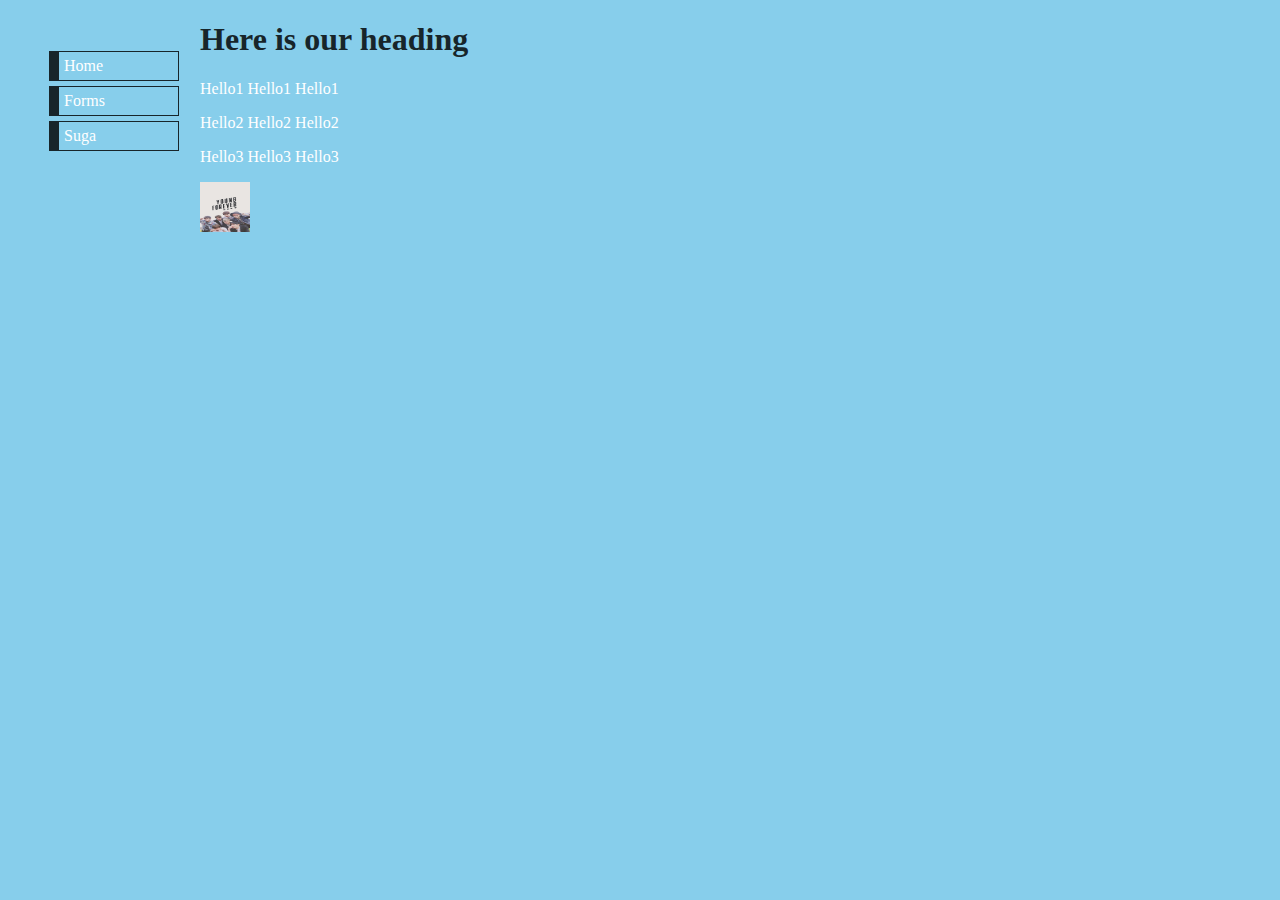
==== index.html @ 4785999b "My first page" ====
<!DOCTYPE html>
<html>
  <head>
    <meta charset="utf-8">
    <link rel="stylesheet" type="text/css" href="styles.css">
    <ul class="navbar">
    	<li><a href="index.html">Home</a></li>
    	<li><a href="forms.html">Forms</a></li>
    	<li><a href="http://bts.ibighit.com/">Suga</a></li>
    </ul>
    <h1>Here is our heading</h1>
  </head>
  <body>
    <p>Hello1 Hello1 Hello1</p>
    <p>Hello2 Hello2 Hello2</p>
    <p>Hello3 Hello3 Hello3</p>
    <img src="bts.jpg">
  </body>
</html>
---- styles.css ----
body {
  margin-left: 200px;
  background-color: skyblue;
  color: white;
}

ul.navbar {
  position: absolute;
  top: 30px;
  left: 9px;
  width: 130px;
  list-style-type: none;
}
h1 {
	color: #17252a;

}
ul.navbar li {
  margin: 5px 0;
  padding: 5px;
  border-right: 1px solid #17252a;
  border-top: 1px solid #17252a;
  border-left: 10px solid #17252a;
  border-bottom: 1px solid #17252a;
}

ul.navbar a {
  text-decoration: none;
}
a:link{
	color: white;
}
a:visited{
	color: white;
}
img{
	width: 50px;
	height: 50px;
}
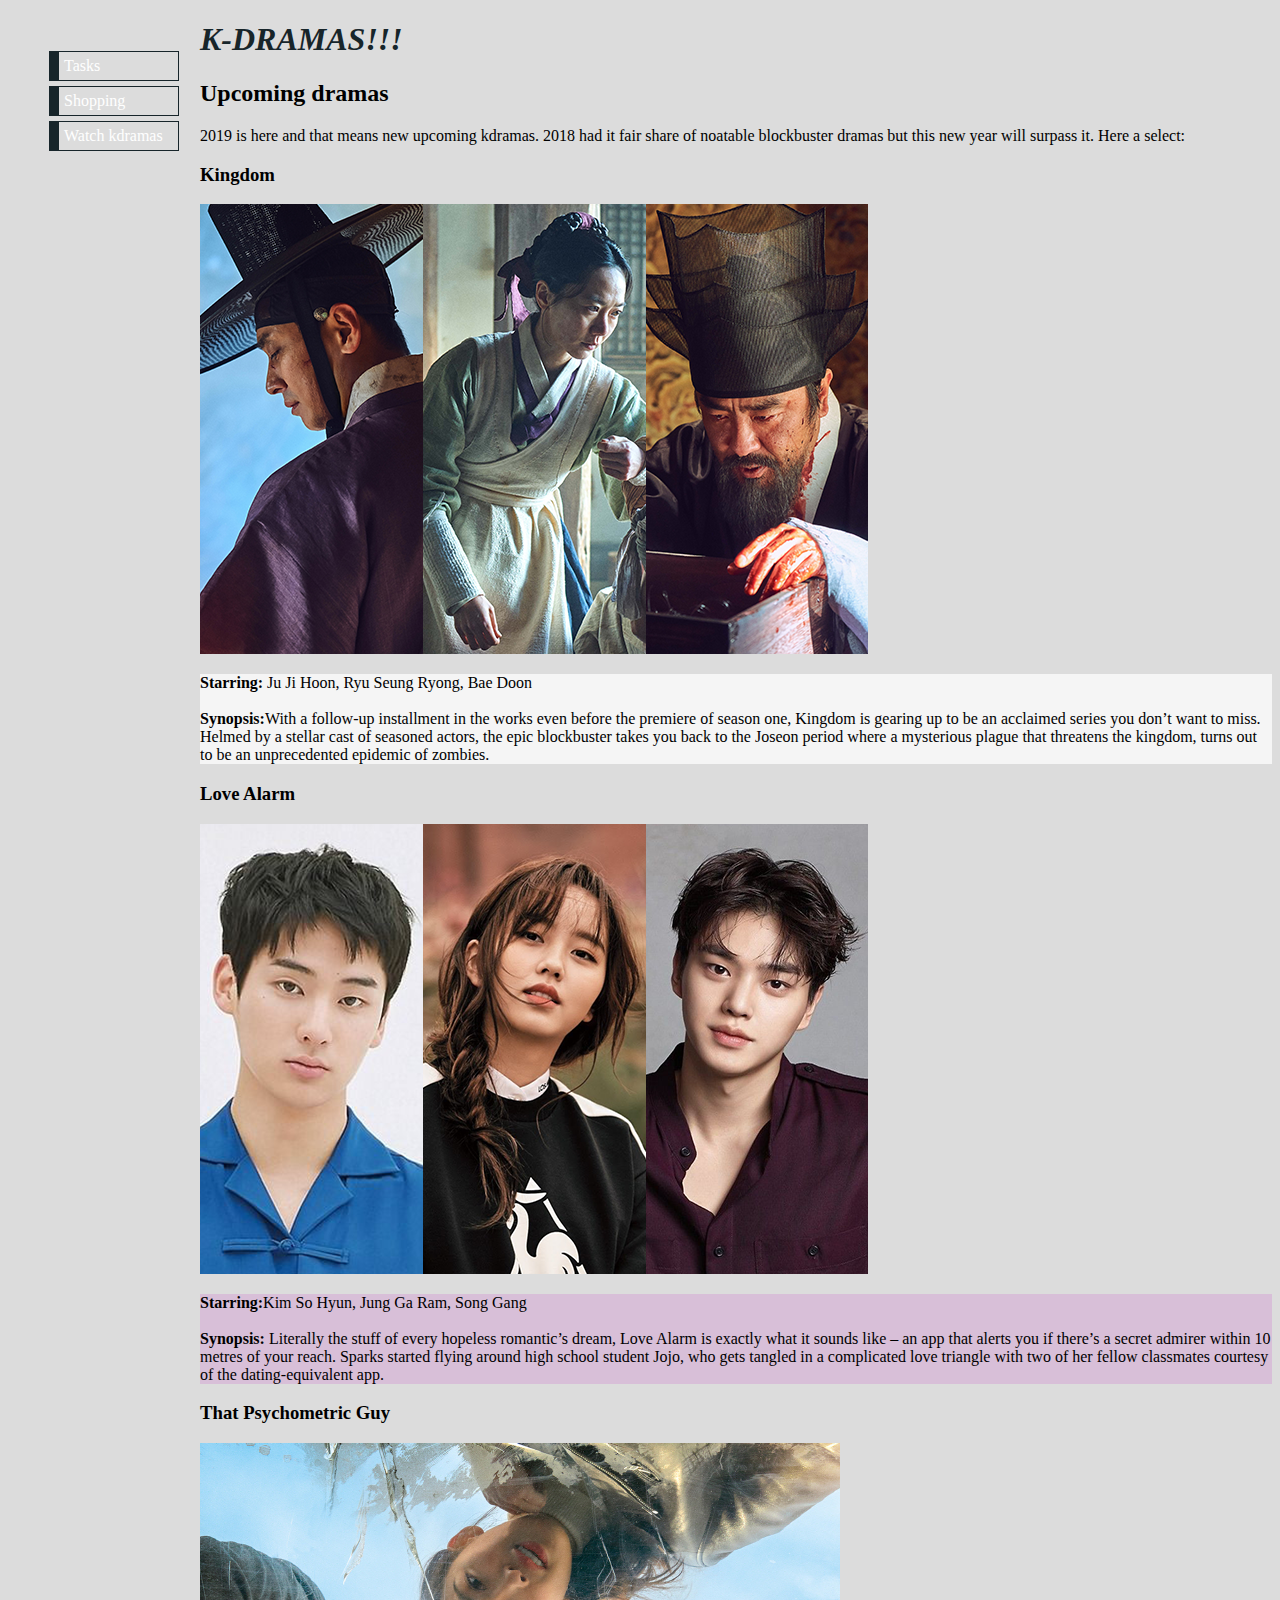
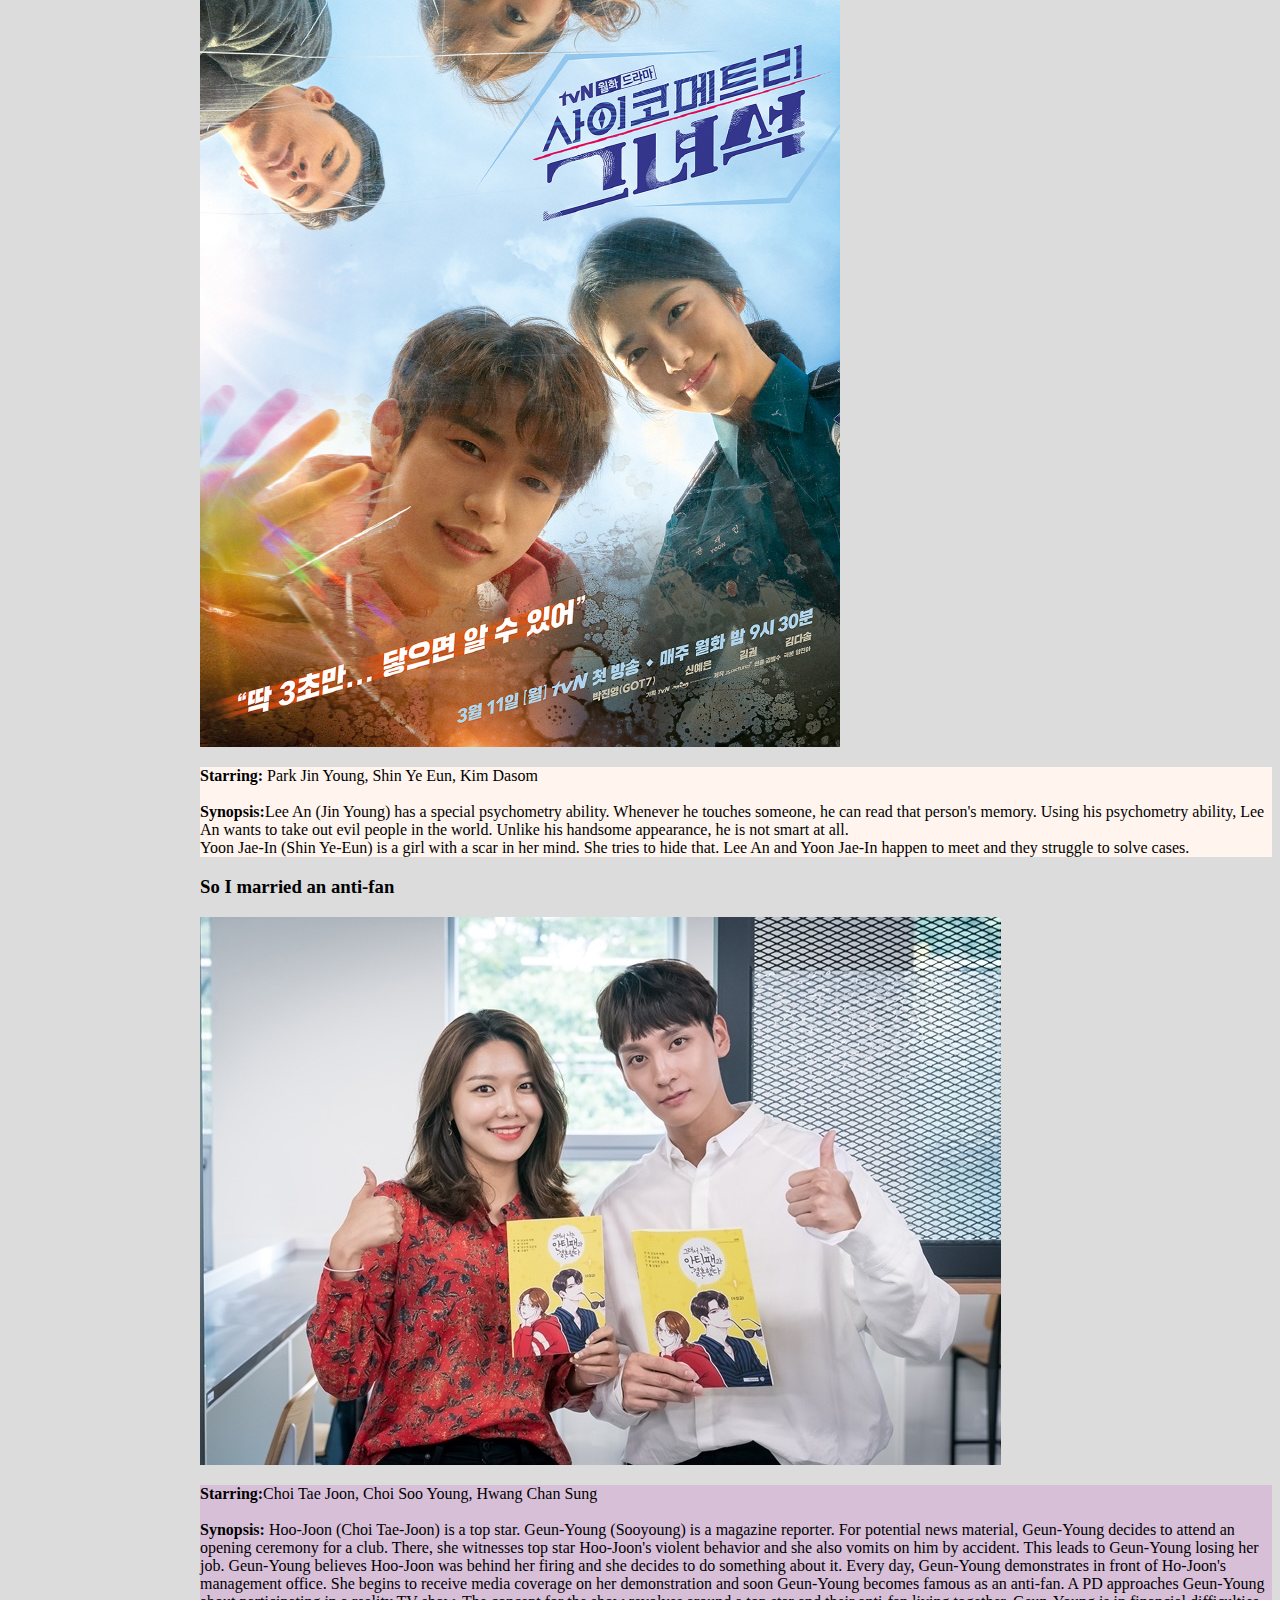
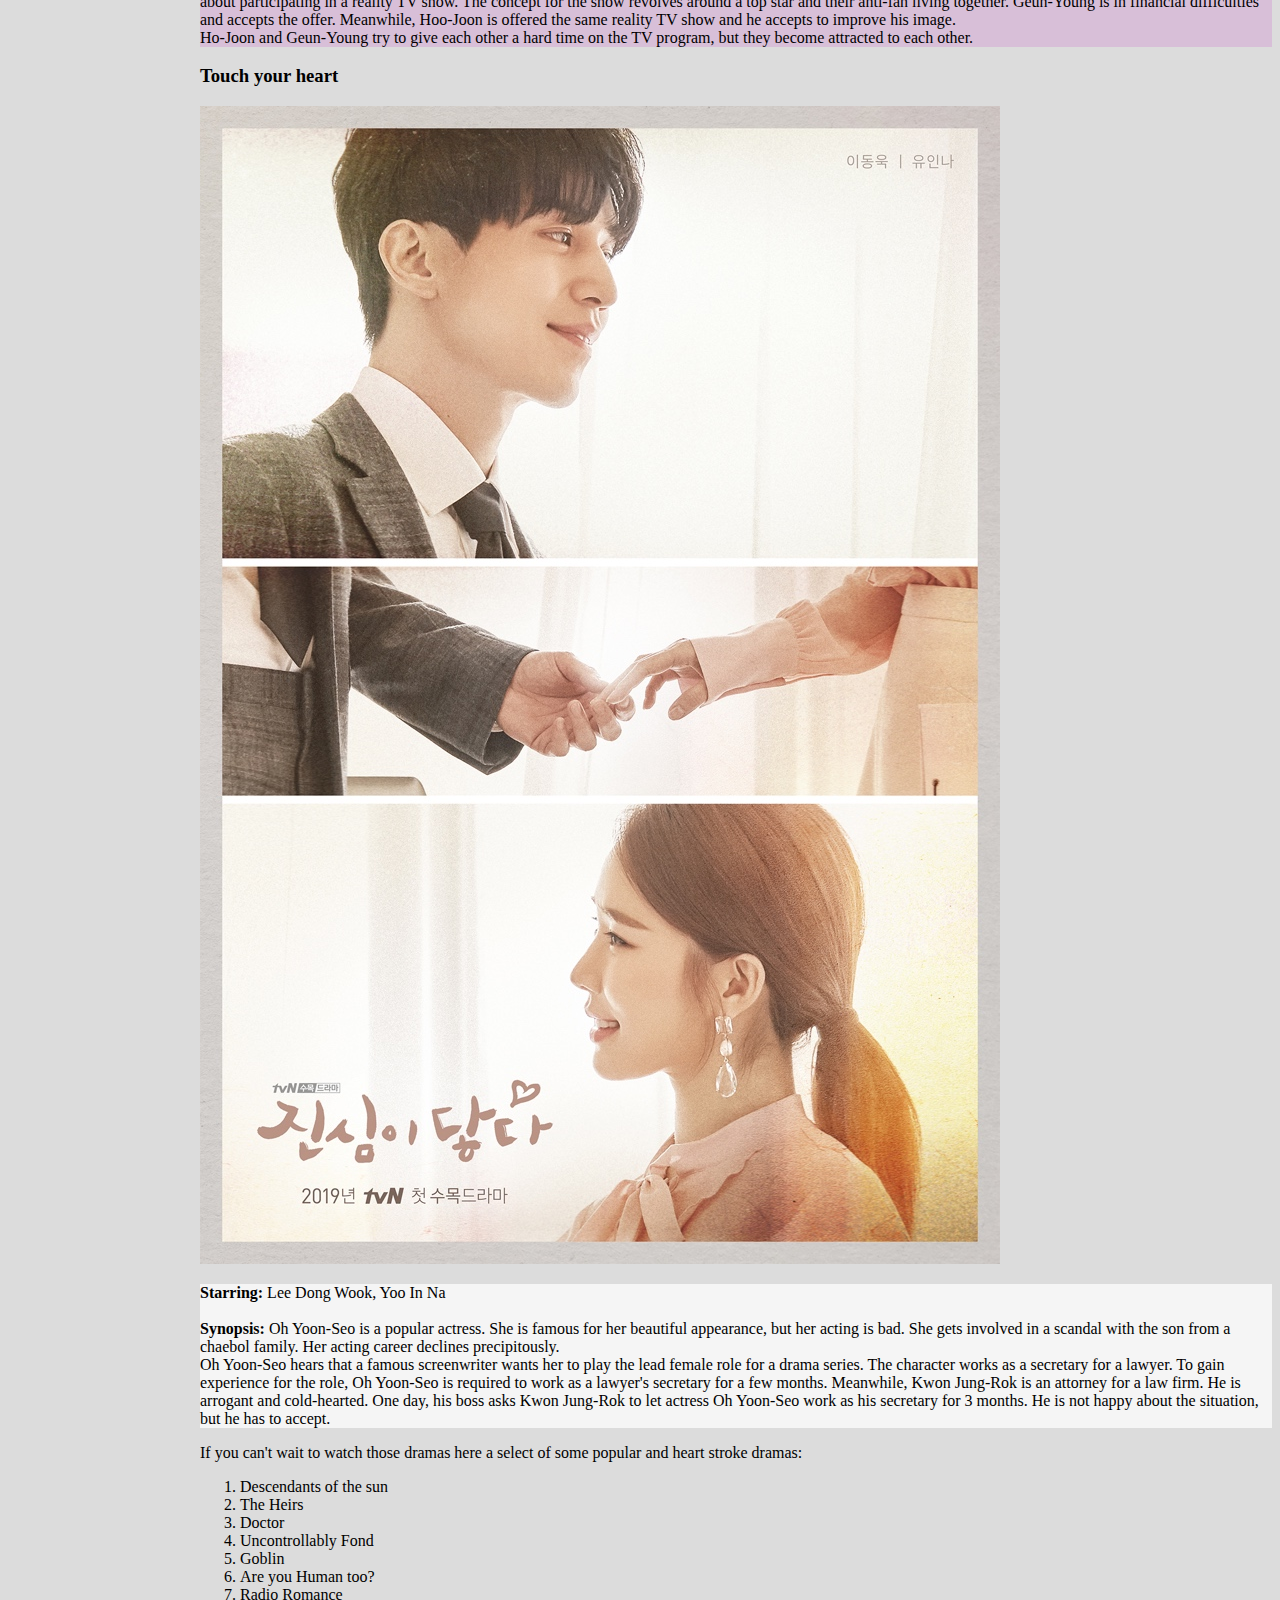
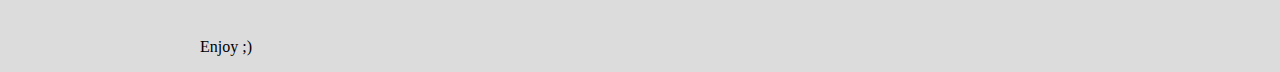
==== commit 91c162c3: "Homework done" ====
--- a/index.html
+++ b/index.html
@@ -2,18 +2,69 @@
 <html>
   <head>
     <meta charset="utf-8">
-    <link rel="stylesheet" type="text/css" href="styles.css">
+    <link rel="stylesheet" type="text/css" href="style.css">
     <ul class="navbar">
-    	<li><a href="index.html">Home</a></li>
-    	<li><a href="forms.html">Forms</a></li>
-    	<li><a href="http://bts.ibighit.com/">Suga</a></li>
+    	<!--<li><a href="index.html">Home</a></li>-->
+      <li><a href="tasks.html">Tasks</a></li>
+    	<li><a href="shopping.html">Shopping</a></li>
+    	<li><a href="https://www.ondramanice.ch/">Watch kdramas</a></li>
     </ul>
-    <h1>Here is our heading</h1>
+    <h1>K-DRAMAS!!!</h1>
   </head>
   <body>
-    <p>Hello1 Hello1 Hello1</p>
-    <p>Hello2 Hello2 Hello2</p>
-    <p>Hello3 Hello3 Hello3</p>
-    <img src="bts.jpg">
+    <h2>Upcoming dramas</h2>
+    2019 is here and that means new upcoming kdramas. 2018 had it fair share of noatable blockbuster dramas but this new year will surpass it. 
+    Here a select:
+    <h3>Kingdom</h3>
+      <p><img src="kingdom.png" ></p>
+    <div class="firstP">      
+      <p><strong>Starring: </strong> Ju Ji Hoon, Ryu Seung Ryong, Bae Doon
+    <br><br><strong>Synopsis:</strong>With a follow-up installment in the works even before the premiere of season one, Kingdom is gearing up to be an acclaimed series you don’t want to miss. Helmed by a stellar cast of seasoned actors, the epic blockbuster takes you back to the Joseon period where a mysterious plague that threatens the kingdom, turns out to be an unprecedented epidemic of zombies.</p>
+    </div>
+    <h3>Love Alarm</h3>
+    <img src="love_alarm.png">
+    <div class="secondP">
+    <p><strong>Starring:</strong>Kim So Hyun, Jung Ga Ram, Song Gang
+    <br><br><strong>Synopsis: </strong>Literally the stuff of every hopeless romantic’s dream, Love Alarm is exactly what it sounds like – an app that alerts you if there’s a secret admirer within 10 metres of your reach. Sparks started flying around high school student Jojo, who gets tangled in a complicated love triangle with two of her fellow classmates courtesy of the dating-equivalent app.</p>
+  </div>
+  <h3>That Psychometric Guy</h3>
+  <p><img src="psychometric.jpg"></p>
+    <div class="thirdP">
+      <p><strong>Starring: </strong>Park Jin Young, Shin Ye Eun, Kim Dasom
+    <br><br><strong>Synopsis:</strong>Lee An (Jin Young) has a special psychometry ability. Whenever he touches someone, he can read that person's memory. Using his psychometry ability, Lee An wants to take out evil people in the world. Unlike his handsome appearance, he is not smart at all.
+    <br>Yoon Jae-In (Shin Ye-Eun) is a girl with a scar in her mind. She tries to hide that. Lee An and Yoon Jae-In happen to meet and they struggle to solve cases.</p>
+    </div>
+    <h3>So I married an anti-fan</h3>
+    <img src="anti_fan.jpg">
+    <div class="secondP">
+      <p><strong>Starring:</strong>Choi Tae Joon, Choi Soo Young, Hwang Chan Sung
+        <br><br><strong>Synopsis:</strong>
+        Hoo-Joon (Choi Tae-Joon) is a top star. Geun-Young (Sooyoung) is a magazine reporter. For potential news material, Geun-Young decides to attend an opening ceremony for a club. There, she witnesses top star Hoo-Joon's violent behavior and she also vomits on him by accident. This leads to Geun-Young losing her job. Geun-Young believes Hoo-Joon was behind her firing and she decides to do something about it. Every day, Geun-Young demonstrates in front of Ho-Joon's management office. She begins to receive media coverage on her demonstration and soon Geun-Young becomes famous as an anti-fan. A PD approaches Geun-Young about participating in a reality TV show. The concept for the show revolves around a top star and their anti-fan living together. Geun-Young is in financial difficulties and accepts the offer. Meanwhile, Hoo-Joon is offered the same reality TV show and he accepts to improve his image.
+        <br>Ho-Joon and Geun-Young try to give each other a hard time on the TV program, but they become attracted to each other.
+      </p>
+    </div>
+    <h3>Touch your heart</h3>
+    <img src="heart.jpg">
+    <div class="firstP">
+      <p><strong>Starring:</strong> Lee Dong Wook, Yoo In Na
+      <br><br><strong>Synopsis:</strong>
+        Oh Yoon-Seo is a popular actress. She is famous for her beautiful appearance, but her acting is bad. She gets involved in a scandal with the son from a chaebol family. Her acting career declines precipitously.
+        <br>Oh Yoon-Seo hears that a famous screenwriter wants her to play the lead female role for a drama series. The character works as a secretary for a lawyer. To gain experience for the role, Oh Yoon-Seo is required to work as a lawyer's secretary for a few months. Meanwhile, Kwon Jung-Rok is an attorney for a law firm. He is arrogant and cold-hearted. One day, his boss asks Kwon Jung-Rok to let actress Oh Yoon-Seo work as his secretary for 3 months. He is not happy about the situation, but he has to accept.
+      </p>
+    </div>
+    <div>
+      <p>If you can't wait to watch those dramas here a select of some popular and heart stroke dramas:
+        <ol>
+          <li>Descendants of the sun</li>
+          <li>The Heirs</li>
+          <li>Doctor</li>
+          <li>Uncontrollably Fond</li>
+          <li>Goblin</li>
+          <li>Are you Human too?</li>
+          <li>Radio Romance</li>
+        </ol>
+        <br>Enjoy ;)
+      </p>
+    </div>
   </body>
 </html>--- a/style.css
+++ b/style.css
@@ -0,0 +1,44 @@
+body {
+  margin-left: 200px;
+  background-color: gainsboro;
+  color: black;
+}
+div.firstP p{
+  background-color:  whitesmoke;
+}
+div.secondP p{
+  background-color: thistle;
+}
+div.thirdP p{
+  background-color: seashell;
+}
+ul.navbar {
+  position: absolute;
+  top: 30px;
+  left: 9px;
+  width: 130px;
+  list-style-type: none;
+}
+h1 {
+  color: #17252a;
+  font-style: italic;
+
+}
+ul.navbar li {
+  margin: 5px 0;
+  padding: 5px;
+  border-right: 1px solid #17252a;
+  border-top: 1px solid #17252a;
+  border-left: 10px solid #17252a;
+  border-bottom: 1px solid #17252a;
+}
+
+ul.navbar a {
+  text-decoration: none;
+}
+a:link{
+  color: white;
+}
+a:visited{
+  color: white;
+}
